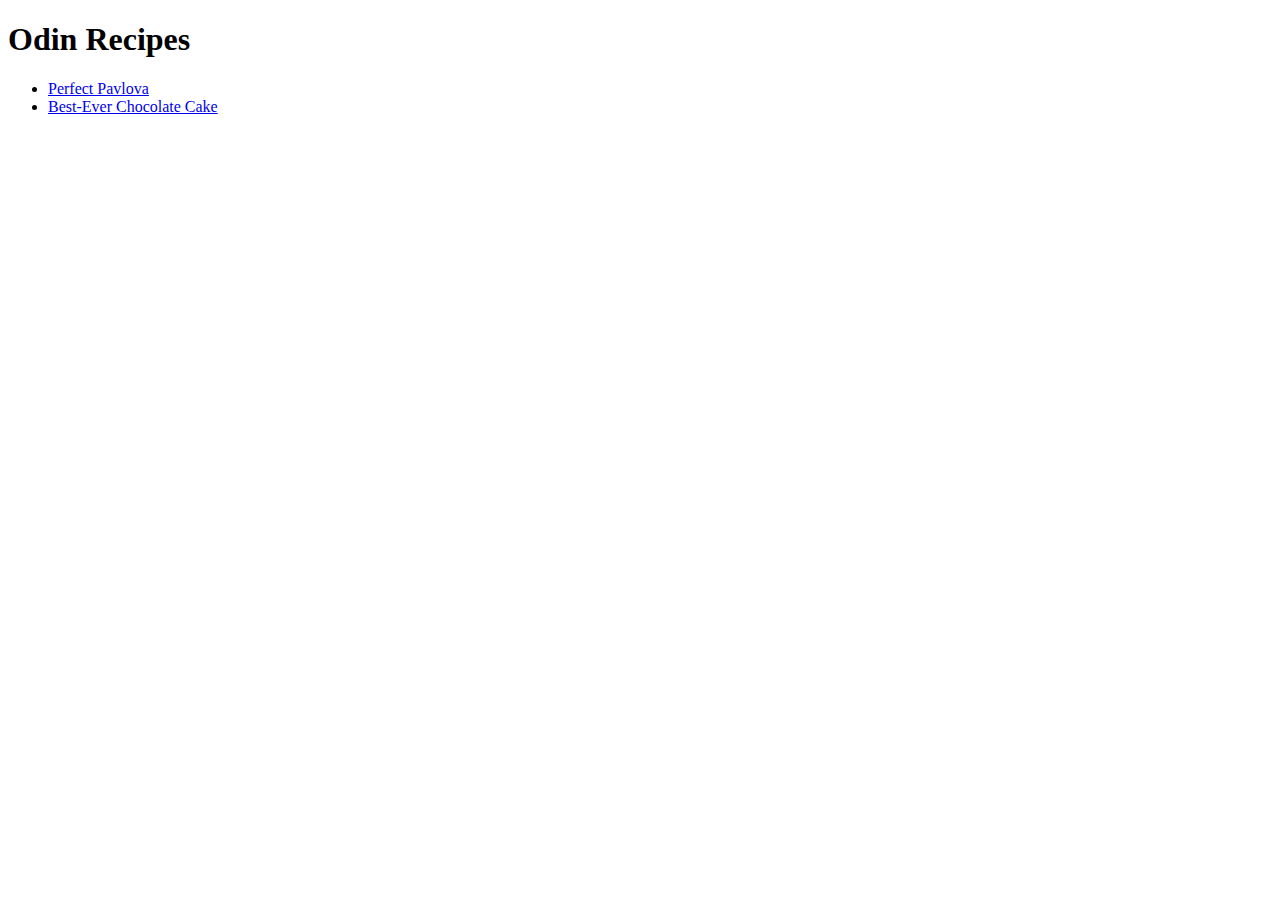
==== index.html @ b1a93c92 "Rename chocolate cake to best-ever chocolate cake" ====
<!DOCTYPE html>
<html lang="en">
<head>
    <meta charset="UTF-8">
    <title>Odin Recipes</title>
</head>

<body>
    <h1>Odin Recipes</h1>
    
    <ul>
    <li><a href="./recipes/pavlova.html">Perfect Pavlova</a></li>
    <li><a href="./recipes/chocolatecake.html">Best-Ever Chocolate Cake</a></li>
    </ul>
</body>
</html>
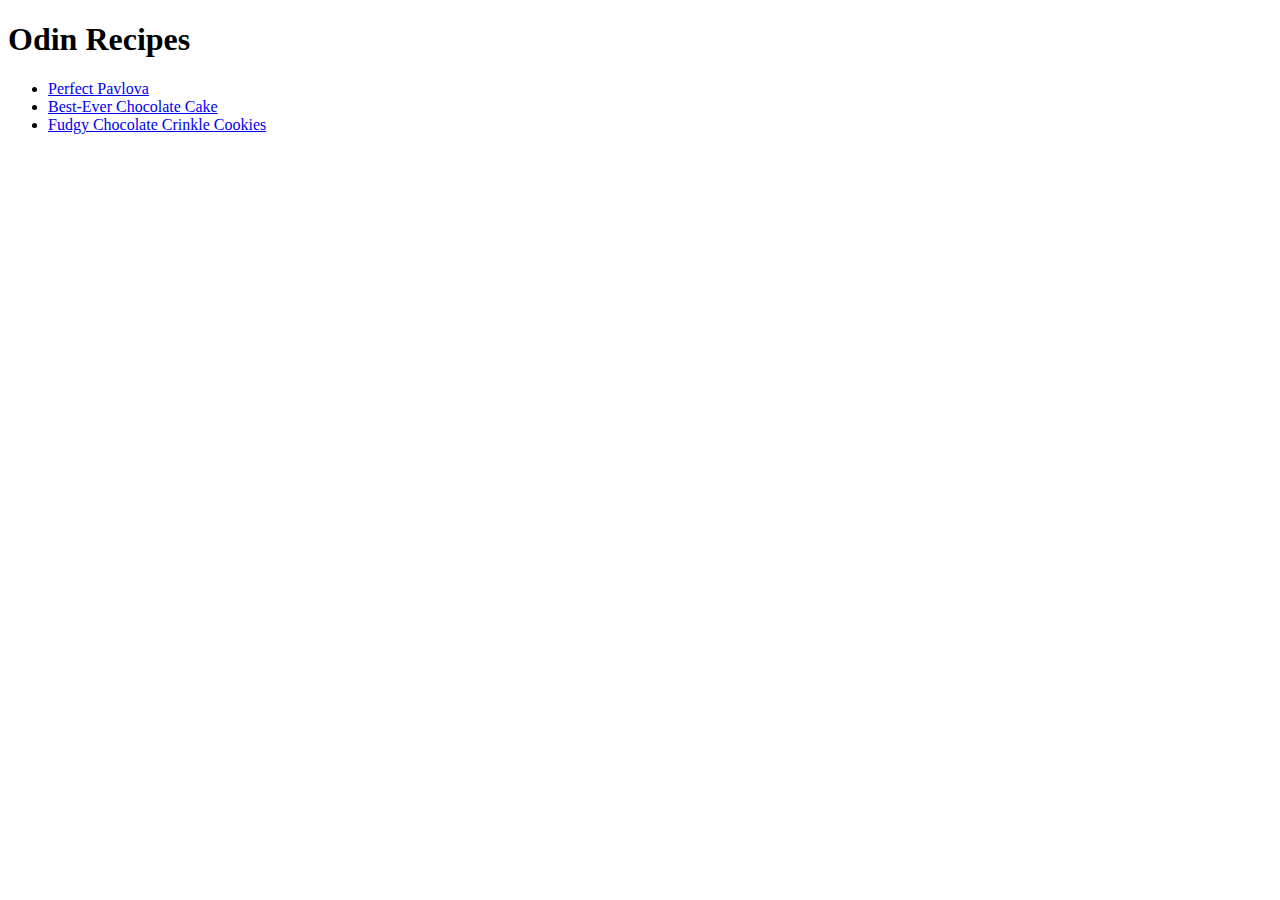
==== commit 755ba23f: "Create new html page for chocolate cookies recipe" ====
--- a/index.html
+++ b/index.html
@@ -10,7 +10,8 @@
     
     <ul>
     <li><a href="./recipes/pavlova.html">Perfect Pavlova</a></li>
-    <li><a href="./recipes/chocolatecake.html">Best-Ever Chocolate Cake</a></li>
+    <li><a href="./recipes/chocolate-cake.html">Best-Ever Chocolate Cake</a></li>
+    <li><a href="./recipes/chocolate-cookies.html">Fudgy Chocolate Crinkle Cookies</a></li>
     </ul>
 </body>
 </html>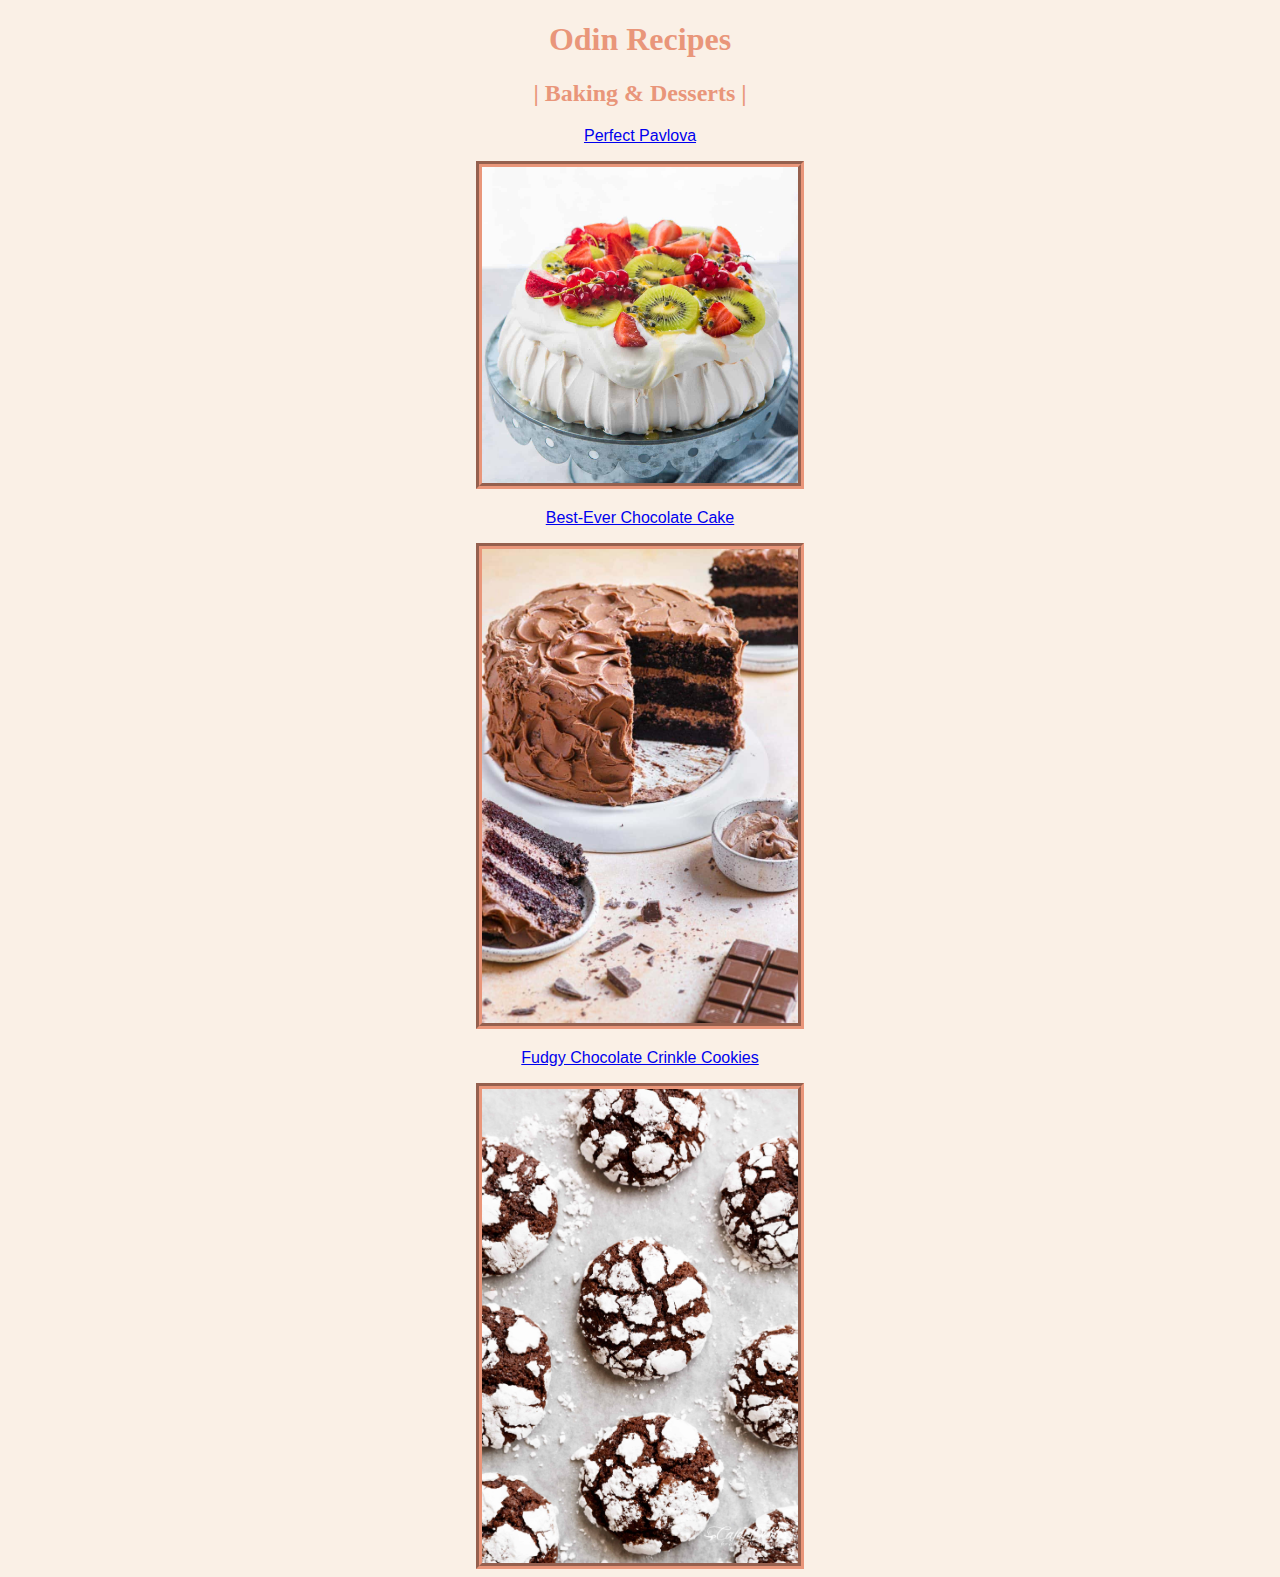
==== commit c725baf7: "Add images and basic css styling" ====
--- a/index.html
+++ b/index.html
@@ -2,16 +2,21 @@
 <html lang="en">
 <head>
     <meta charset="UTF-8">
+    <link rel="stylesheet" href="style.css">
     <title>Odin Recipes</title>
 </head>
 
 <body>
     <h1>Odin Recipes</h1>
+    <h2>| Baking & Desserts |</h2>
     
-    <ul>
-    <li><a href="./recipes/pavlova.html">Perfect Pavlova</a></li>
-    <li><a href="./recipes/chocolate-cake.html">Best-Ever Chocolate Cake</a></li>
-    <li><a href="./recipes/chocolate-cookies.html">Fudgy Chocolate Crinkle Cookies</a></li>
-    </ul>
+    
+    <p><a href="./recipes/pavlova.html">Perfect Pavlova</a><p>
+    <img class="pavlova" src="./img/pavlova.jpg" alt="pavlova decorated with various fruit">
+    <p><a href="./recipes/chocolate-cake.html">Best-Ever Chocolate Cake</a><p>
+    <img class="chocolate-cake" src="./img/chocolate-cake.jpg" alt="triple layer iced chocolate cake">
+    <p><a href="./recipes/chocolate-cookies.html">Fudgy Chocolate Crinkle Cookies</a></p>
+    <img class="chocolate-cookies" src="./img/chocolate-cookies.jpg" alt="chocolate crinkle cookies topped with white sugar">
+
 </body>
 </html>--- a/style.css
+++ b/style.css
@@ -0,0 +1,41 @@
+body {
+    background-color: linen;
+}
+
+h1,
+h2 {
+    text-align: center;
+    font-family: "Brush Script MT", "Garamond", serif;
+    color: darksalmon;
+}
+
+p {
+    text-align: center;
+    list-style-position: inside;
+    font-family: "Helvetica", "Verdana", sans-serif;
+}
+
+.pavlova,
+.chocolate-cake,
+.chocolate-cookies {
+    border: 6px groove darksalmon;
+}
+
+.pavlova {
+    height: 25%;
+    width: 25%;
+}
+
+.chocolate-cake {
+    height: 25%;
+    width: 25%;
+}
+
+.chocolate-cookies {
+    display: block;
+    margin-left: auto;
+    margin-right: auto;
+    height: 25%;
+    width: 25%;
+    
+}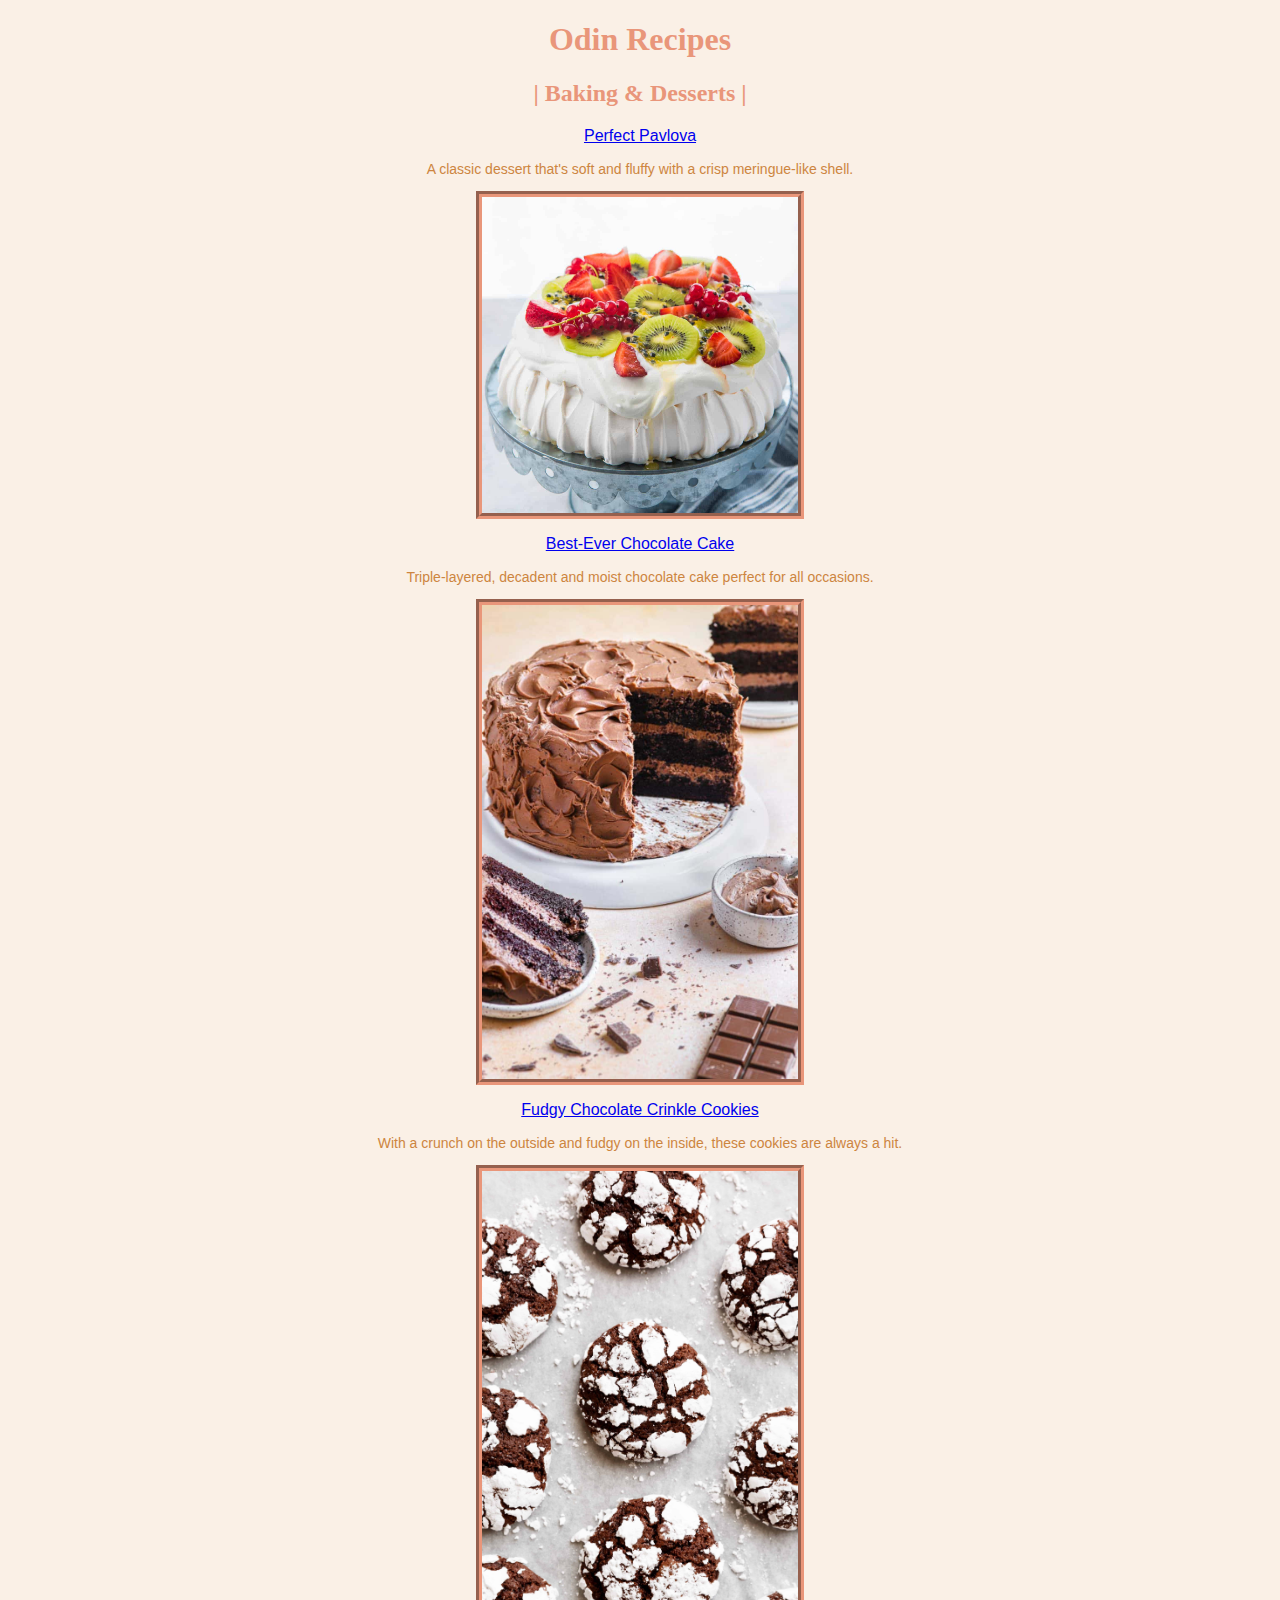
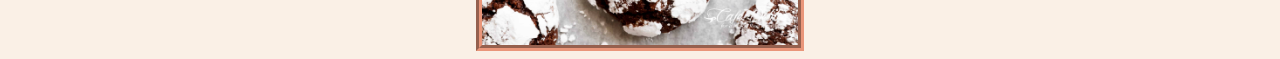
==== commit 1c6176c8: "Add descriptions and hyperlinks from images to the recipe" ====
--- a/index.html
+++ b/index.html
@@ -12,11 +12,19 @@
     
     
     <p><a href="./recipes/pavlova.html">Perfect Pavlova</a><p>
-    <img class="pavlova" src="./img/pavlova.jpg" alt="pavlova decorated with various fruit">
+    <p class="description">A classic dessert that's soft and fluffy with a crisp meringue-like shell.</p>
+    <a href="./recipes/pavlova.html"><img class="pavlova" src="./img/pavlova.jpg" alt="pavlova decorated with various fruit"></a>
+        
+
     <p><a href="./recipes/chocolate-cake.html">Best-Ever Chocolate Cake</a><p>
-    <img class="chocolate-cake" src="./img/chocolate-cake.jpg" alt="triple layer iced chocolate cake">
+    <p class="description">Triple-layered, decadent and moist chocolate cake perfect for all occasions.</p>
+    <a href="./recipes/chocolate-cake.html"><img class="chocolate-cake" src="./img/chocolate-cake.jpg" alt="triple layer iced chocolate cake"></a>
+    
+
     <p><a href="./recipes/chocolate-cookies.html">Fudgy Chocolate Crinkle Cookies</a></p>
-    <img class="chocolate-cookies" src="./img/chocolate-cookies.jpg" alt="chocolate crinkle cookies topped with white sugar">
+    <p class="description">With a crunch on the outside and fudgy on the inside, these cookies are always a hit.</p>
+    <a href="./recipes/chocolate-cookies.html"><img class="chocolate-cookies" src="./img/chocolate-cookies.jpg" alt="chocolate crinkle cookies topped with white sugar"></a>
+
 
 </body>
 </html>--- a/style.css
+++ b/style.css
@@ -15,27 +15,18 @@
     font-family: "Helvetica", "Verdana", sans-serif;
 }
 
+.description  {
+    font-size: 14px;
+    color: peru;
+}
+
 .pavlova,
 .chocolate-cake,
 .chocolate-cookies {
     border: 6px groove darksalmon;
-}
-
-.pavlova {
-    height: 25%;
-    width: 25%;
-}
-
-.chocolate-cake {
-    height: 25%;
-    width: 25%;
-}
-
-.chocolate-cookies {
     display: block;
     margin-left: auto;
     margin-right: auto;
     height: 25%;
     width: 25%;
-    
 }